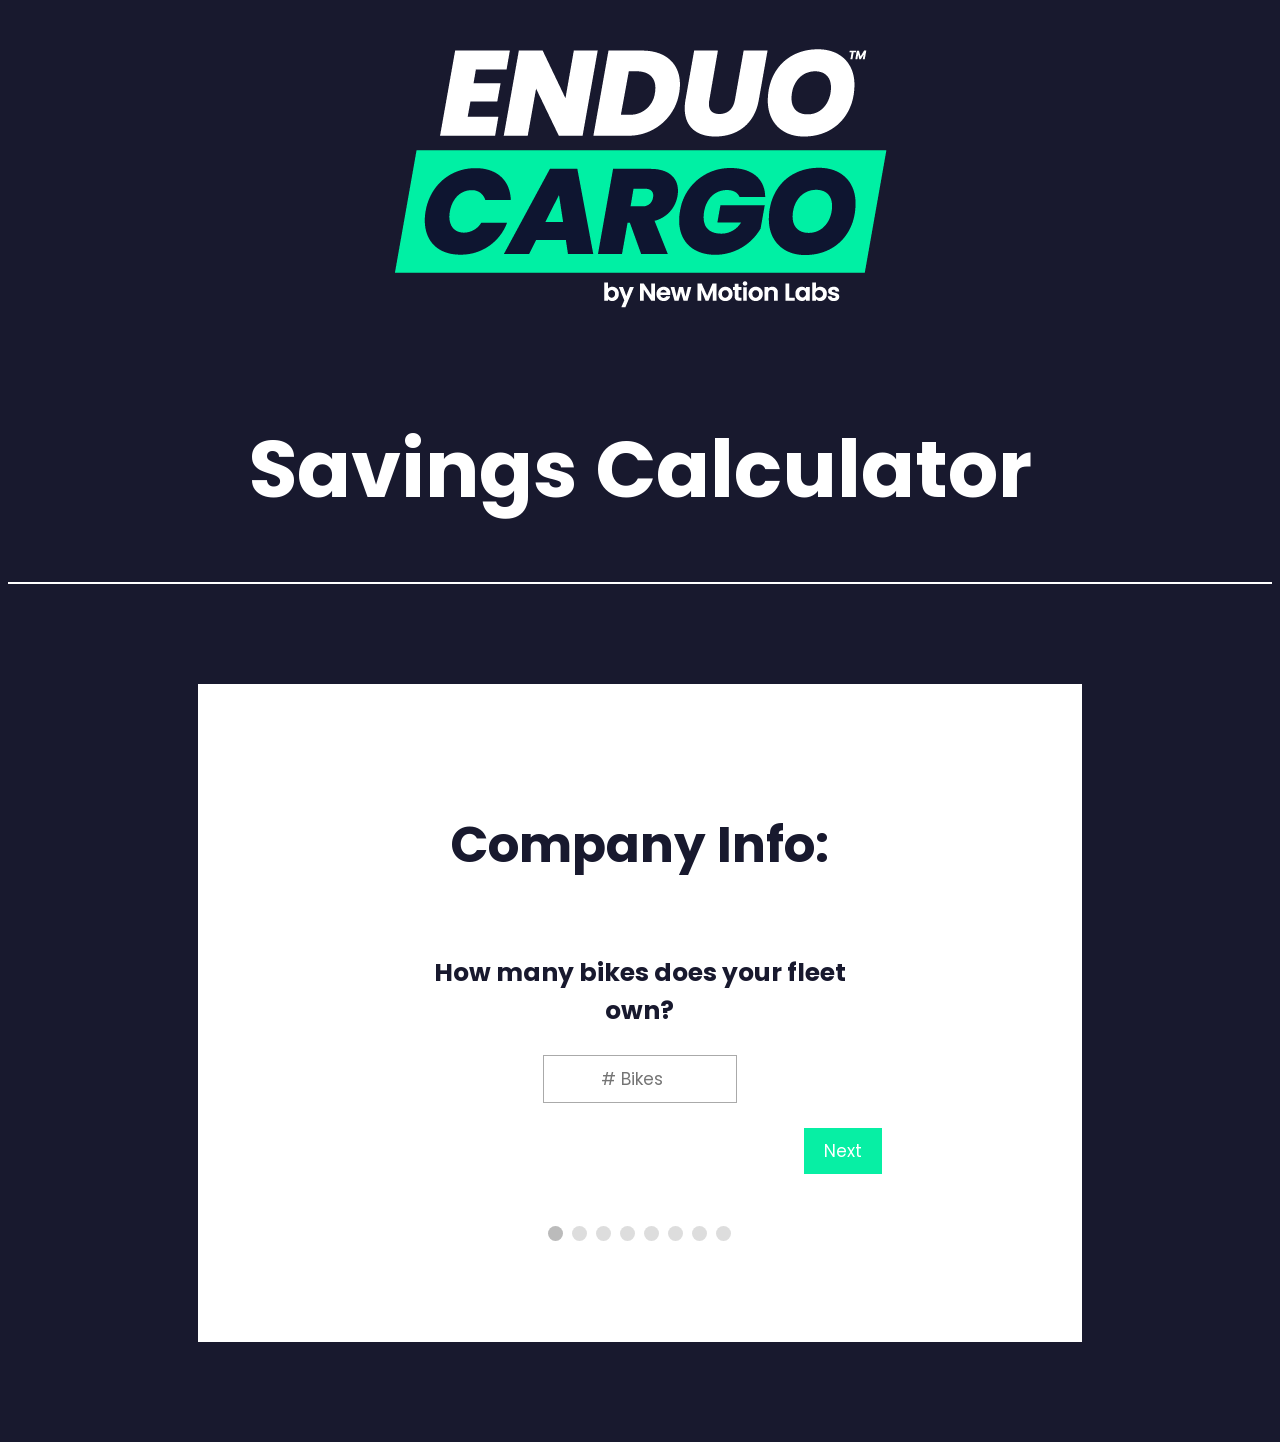
==== index.html @ 2cf8b59c "Update index.html" ====
<!DOCTYPE html>
<html>

    <html lang="en">
        <head>
          <meta charset="UTF-8" />
          <meta name="viewport" content="width=device-width, initial-scale=1.0" />
          <meta http-equiv="X-UA-Compatible" content="ie=edge" />
          <link href='https://fonts.googleapis.com/css?family=Poppins' rel='stylesheet'>
          <link rel="stylesheet" href="./s.css">

          <title>Savings Calculator</title>
          <link rel="icon" type="image/x-icon" href="NewMotionLabs.jpg">
        </head>

<meta name="viewport" content="width=device-width, initial-scale=1.0">
<link href="https://fonts.googleapis.com/css?family=Raleway" rel="stylesheet">
<link rel="icon" type="image/x-icon" href="NewMotionLabs.jpg">
<!-- <script src="./ac.js"></script> -->

<!-- <style>

* {
  box-sizing: border-box;
}

header {
    background-color: #18192e;
  font-family: 'Poppins', sans-serif;
  color: #ffffff;
  
    font-weight: bolder;
    font-size: 40px;
    text-align: center;
}

body {
  background-color: #18192e;
  font-family: 'Poppins';

    font-weight: bolder;
    font-size: 25px;
    text-align: center;

}

#regForm {
    text-align: center;
  background-color: #ffffff;
  margin: 10px auto;
  font-family: 'Poppins', sans-serif;
  padding: 40px;
  width: 70%;
  min-width: 300px;
}

#formBox {
    text-align: center;
  background-color: #ffffff;
  margin: 100px auto;
  font-family: 'Poppins', sans-serif;
  padding: 40px;
  width: 70%;
  min-width: 300px;
}

h1 {
  text-align: center; 
  font-family: 'Poppins', sans-serif; 
}

input {
  text-align: center;
  padding: 10px;
  width: 40%;
  font-size: 17px;
  font-family: 'Poppins', sans-serif;
  border: 1px solid #aaaaaa;
}

/* Mark input boxes that gets an error on validation: */
input.invalid {
  background-color: #ffdddd;
}

/* Hide all steps by default: */
.tab {
  display: none;
}

button {
  background-color: #07efa4;
  color: #ffffff;
  border: none;
  padding: 10px 20px;
  font-size: 17px;
  font-family: 'Poppins', sans-serif;
  cursor: pointer;
}

button:hover {
  opacity: 0.8;
}

#prevBtn {
  background-color: #bbbbbb;
  font-family: 'Poppins', sans-serif;
}

/* Make circles that indicate the steps of the form: */
.step {
  height: 15px;
  width: 15px;
  margin: 0 2px;
  background-color: #bbbbbb;
  border: none;  
  border-radius: 50%;
  display: inline-block;
  opacity: 0.5;
}

.step.active {
  opacity: 1;
}

/* Mark the steps that are finished and valid: */
.step.finish {
  background-color: #07efa4;
}
</style>
-->
<header>
    <img src="EnduoCargo.png">
    <h1>Savings Calculator</h1>
    <hr size="4" width="100%" color="white">
    
</header> 

<body>
    <div id="formBox">

    <form id="regForm">
        <!-- One "tab" for each step in the form: -->
        <div class="tab"> <h1>Company Info:</h1> <br> How many bikes does your fleet own?
            <p><input placeholder="# Bikes" type="number" oninput="this.className = ''" name="nBikes"></p>
        </div>

        <div class="tab"> <h1>Company Info:</h1> <br> What percentage do you want to equip with Enduo?
            <p><input placeholder="% Bikes" type="number" oninput="this.className = ''" name="ptgBikes"></p>
        </div>

        <div class="tab"> <h1>Company Info:</h1> <br> How Many years has your fleet been in operation?
            <p><input placeholder="Years" type="number" oninput="this.className = ''" name="Years"></p>
        </div>

        <div class="tab"> <h1>Company Info:</h1> <br> How far does each bike travel per year?
            <p><input placeholder="Km Travelled" type="number" oninput="this.className = ''" name="Dist"></p>
        </div>

        <div class="tab"> <h1>Company Info:</h1> <br> How much do you currently pay for chains?
            <p><input placeholder="£ Chain" type="number" oninput="this.className = ''" name="costChain"></p>
        </div>

        <div class="tab"> <h1>Company Info:</h1> <br> How much do you currently pay for your chainring and sprocket?
            <p><input placeholder="£ Chainring/Sprocket" type="number" oninput="this.className = ''" name="costChainr"></p>
        </div>

        <div class="tab"> <h1>Company Info:</h1> <br> How much do you currently pay to replace chains? (mechanic cost)
            <p><input placeholder="£ Replacement" type="number" oninput="this.className = ''" name="costReplacement"></p>
        </div>

        <div class="tab"> <h1>Company Info:</h1> <br> How much do you currently pay for maintenance per chain per year?
            <p><input placeholder="£ Maintenance" type="number" oninput="this.className = ''" name="costMaitenance"></p>
        </div>

        <div style="overflow:auto;">
            <div style="float:right;">
            <button type="button" id="prevBtn" onclick="nextPrev(-1)">Previous</button>
            <button type="button" id="nextBtn" onclick="nextPrev(1)">Next</button>
            </div>
        </div>
        <!-- Circles which indicates the steps of the form: -->
        <div style="text-align:center;margin-top:40px;">
            <span class="step"></span>
            <span class="step"></span>
            <span class="step"></span>
            <span class="step"></span>
            <span class="step"></span>
            <span class="step"></span>
            <span class="step"></span>
            <span class="step"></span>
        </div>
    </form>

    <!-- <div id="loading" class="loading" style="display: none;">
        <video width="320" height="240" autoplay>
            <source src="trimmm.mov" type="video/mp4">
          </video>
    </div> -->

    <div id="myResults" class="myResults" style="display: none;">
        <h1>Results</h1>
        <table>
            <tr>
              <th>Accumulated Costs per Bike</th>
              <th>Current</th> 
              <th>Enduo Cargo</th>
<!--               <th>Enduo Light</th> -->
            </tr>
            <tr>
              <td>Chains</td> 
              <td id="cc"></td>
              <td id="ecc"></td>
<!--               <td id="elc"></td> -->
            </tr>
            <tr>
              <td>Sprockets/chainrings</td>
              <td id="ccr"></td>
              <td id="eccr"></td>
<!--               <td id="elcr"></td> -->
            </tr>
            <tr>
                <td>Service Costs</td>
                <td id="cs"></td>
                </td>
                <td id="ecs"></td>
<!--                 <td id="els"></td> -->
              </tr>
              <tr>
                <td>Maitenence Costs</td>
                <td id="cm"> </td>
                <td id="ecm"> </td>
<!--                 <td id="elm"> </td> -->
              </tr>
              <tr>
                <td>Total</td>
                <td id="ct"> </td>
                <td id="ect"> </td>
<!--                 <td id="elt"> </td> -->
              </tr>
          </table>

          <!-- <div id="container"></div> -->

          <h2 id="savings"> </h2>
          <p id="percent"> </p>

          <!-- <p id="myResultsParagraph"></p> -->
    </div>
 </div> 

    <script>
    var currentTab = 0; // Current tab is set to be the first tab (0)
    showTab(currentTab); // Display the current tab
    var formData = {};

    function showTab(n) {
    // This function will display the specified tab of the form...
    var x = document.getElementsByClassName("tab");
    x[n].style.display = "block";
    //... and fix the Previous/Next buttons:
    if (n == 0) {
        document.getElementById("prevBtn").style.display = "none";
    } else {
        document.getElementById("prevBtn").style.display = "inline";
    }
    if (n == (x.length - 1)) {
        document.getElementById("nextBtn").innerHTML = "Submit";
    } else {
        document.getElementById("nextBtn").innerHTML = "Next";
    }
    //... and run a function that will display the correct step indicator:
    fixStepIndicator(n)
    }

    function nextPrev(n) {
    // This function will figure out which tab to display
    var x = document.getElementsByClassName("tab");
    // Exit the function if any field in the current tab is invalid:
    if (n == 1 && !validateForm()) return false;
    //get name and value of input element
    var inputElements = x[currentTab].querySelectorAll("input");
    var inputElement = inputElements[0];
    formData[inputElement?.name] = inputElement?.value;
    // Hide the current tab:
    x[currentTab].style.display = "none";
    // Increase or decrease the current tab by 1:
    currentTab = currentTab + n;
    // if you have reached the end of the form...
    if (currentTab >= x.length) {
        console.log(formData)
        let nBikes = formData['nBikes'];
        let ptgBikes = formData['ptgBikes'];
        let Years = formData['Years'];
        let costChain = formData['costChain'];
        let costChainr = formData['costChainr'];
        let costCargoc = 79;
        let costCargo = 171;
        let costLightc = 49;
        let costLight = 59;
        let costReplacement = formData['costReplacement'];
        let costMaitenance = formData['costMaitenance'];
        let Dist = formData['Dist'];
        let chainlife = 3500;
        let sprocketlife = 3500;
        let cargoclife = 20000;
        let cargolife = 30000;
        let lightclife = 10000;
        let lightlife = 30000;

        let cc = Dist*Years*costChain/chainlife;
        let ccr = Dist*Years*costChainr/sprocketlife;
        let cs = Dist*Years*costReplacement/chainlife;
        let cm = costMaitenance*Years;
        let ct = cm + cs + ccr + cc;

        let ecc = Dist*Years*costCargoc/cargoclife;
        let eccr = Dist*Years*costCargo/cargolife;
        let ecs = Dist*Years*costReplacement/cargoclife;
        let ecm = costMaitenance*Years;
        let ect = ecc + eccr + ecs + ecm;

        let elc = Dist*Years*costLightc/lightclife;
        let elcr = Dist*Years*costLight/lightlife;
        let els = Dist*Years*costReplacement/lightclife;
        let elm = costMaitenance*Years;
        let elt = elc + elcr + els + elm;
       
       
        let fnum = nBikes * ptgBikes / 100;
        let ysavings = (ect/Years) - (ct/Years);
        let tsavings = fnum * ysavings * -1;


        // ... the form gets submitted:
        document.getElementById("regForm").style.display = "none";

        document.getElementById("myResults").style.display = "block";
        // setTimeout(document.getElementById("myResults").style.display = "block", 20000)
       
        document.getElementById("cc").innerText = "£" + cc.toFixed(2);
        document.getElementById("ccr").innerText = "£" + ccr.toFixed(2);
        document.getElementById("cs").innerText = "£" + cs.toFixed(2);
        document.getElementById("cm").innerText = "£" + cm.toFixed(2);
        document.getElementById("ct").innerText = "£" + ct.toFixed(2);

        document.getElementById("ecc").innerText = "£" + ecc.toFixed(2);
        document.getElementById("eccr").innerText = "£" + eccr.toFixed(2);
        document.getElementById("ecs").innerText = "£" + ecs.toFixed(2);
        document.getElementById("ecm").innerText = "£" + ecm.toFixed(2);
        document.getElementById("ect").innerText = "£" + ect.toFixed(2);

        document.getElementById("elc").innerText = "£" + elc.toFixed(2);
        document.getElementById("elcr").innerText = "£" + elcr.toFixed(2);
        document.getElementById("els").innerText = "£" + els.toFixed(2);
        document.getElementById("elm").innerText = "£" + elm.toFixed(2);
        document.getElementById("elt").innerText = "£" + elt.toFixed(2);

        // document.getElementById("savings").innerText = "Your fleet would save £";
        document.getElementById("savings").innerText = "Your fleet would save £" + tsavings.toFixed(2) + " per year";
        document.getElementById("percent").innerText = "(when used with " + ptgBikes + "% of your bikes)";
       
       let startcurrent = costChain + costChainr;
       let startcargo = costCargo + costCargoc;
       let startlife = costLight + costLightc;
       
        return false;
    }
    // Otherwise, display the correct tab:
    showTab(currentTab);
    }

    function validateForm() {
    // This function deals with validation of the form fields
    var x, y, i, valid = true;
    x = document.getElementsByClassName("tab");
    y = x[currentTab].getElementsByTagName("input");
    // A loop that checks every input field in the current tab:
    for (i = 0; i < y.length; i++) {
        // If a field is empty...
        if (y[i].value == "") {
        // add an "invalid" class to the field:
        y[i].className += " invalid";
        // and set the current valid status to false
        valid = false;
        }
    }
    // If the valid status is true, mark the step as finished and valid:
    if (valid) {
        document.getElementsByClassName("step")[currentTab].className += " finish";
    }
    return valid; // return the valid status
    }

    function fixStepIndicator(n) {
    // This function removes the "active" class of all steps...
    var i, x = document.getElementsByClassName("step");
    for (i = 0; i < x.length; i++) {
        x[i].className = x[i].className.replace(" active", "");
    }
    //... and adds the "active" class on the current step:
    x[n].className += " active";
    }
    </script>

</body>
</html>
---- s.css ----
/* Style the form */

* {
    box-sizing: border-box;
  }


  #regForm {
    text-align: center;
  background-color: #ffffff;
  margin: 10px auto;
  font-family: 'Poppins', sans-serif;
  padding: 40px;
  width: 70%;
  min-width: 300px;
}
  

  header {
    background-color: #18192e ;
    color: white;
    font-family: 'Poppins';
    font-size: 60px;
    
    font-weight: bolder;
    text-align: center;
  }

  body {
    background-color: #18192e ;
    color: #18192e;
    font-family: 'Poppins';
    font-size: 60px;
    
    font-weight: bolder;
    text-align: center;
  }



  /* Style the input fields */
  input {
    padding: 10px;
    width: 100%;
    font-size: 17px;
    font-family:  'Poppins';
    border: 1px solid #aaaaaa;
  }
  
  /* Mark input boxes that gets an error on validation: */
  input.invalid {
    background-color: #ffdddd;
  }
  
  /* Hide all steps by default: */
  .tab {
    display: none;
  }
  
  /* Make circles that indicate the steps of the form: */
  .step {
    height: 15px;
    width: 15px;
    margin: 0 2px;
    background-color: #bbbbbb;
    border: none;
    border-radius: 50%;
    display: inline-block;
    opacity: 0.5;
  }
  
  /* Mark the active step: */
  .step.active {
    opacity: 1;
  }
  
  /* Mark the steps that are finished and valid: */
  .step.finish {
    background-color: #04AA6D;
  }


  * {
    box-sizing: border-box;
  }
  
  header {
      background-color: #18192e;
    font-family: 'Poppins', sans-serif;
    color: #ffffff;
    
      font-weight: bolder;
      font-size: 40px;
      text-align: center;
  }
  
  body {
    background-color: #18192e;
    font-family: 'Poppins';
  
      font-weight: bolder;
      font-size: 25px;
      text-align: center;
  
  }
  
  #regForm {
      text-align: center;
    background-color: #ffffff;
    margin: 10px auto;
    font-family: 'Poppins', sans-serif;
    padding: 40px;
    width: 70%;
    min-width: 300px;
  }
  
  #formBox {
      text-align: center;
    background-color: #ffffff;
    margin: 100px auto;
    font-family: 'Poppins', sans-serif;
    padding: 40px;
    width: 70%;
    min-width: 300px;
  }

  
  h1 {
    text-align: center; 
    font-family: 'Poppins', sans-serif; 
  }
  
  input {
    text-align: center;
    padding: 10px;
    width: 40%;
    font-size: 17px;
    font-family: 'Poppins', sans-serif;
    border: 1px solid #aaaaaa;
  }
  
  

  /* Mark input boxes that gets an error on validation: */
  input.invalid {
    background-color: #ffdddd;
  }
  
  /* Hide all steps by default: */
  .tab {
    display: none;
  }
  
  button {
    background-color: #07efa4;
    color: #ffffff;
    border: none;
    padding: 10px 20px;
    font-size: 17px;
    font-family: 'Poppins', sans-serif;
    cursor: pointer;
  }

  
  button:hover {
    opacity: 0.8;
  }
  
  #prevBtn {
    background-color: #bbbbbb;
    font-family: 'Poppins', sans-serif;
  }
  
  /* Make circles that indicate the steps of the form: */
  .step {
    height: 15px;
    width: 15px;
    margin: 0 2px;
    background-color: #bbbbbb;
    border: none;  
    border-radius: 50%;
    display: inline-block;
    opacity: 0.5;
  }
  
  .step.active {
    opacity: 1;
  }
  
  /* Mark the steps that are finished and valid: */
  .step.finish {
    background-color: #07efa4;
  }

  table, td, th {  
    border: 1px solid #ddd;
    text-align: left;
  }
  
  table {
    border-collapse: collapse;
    width: 100%;
    margin-left: auto;
    margin-right: auto;
  }
  
  th, td {
    padding: 15px;
  }

  th {
    background-color: #18192e;
    color: white;
  }

  tr:hover nth-child{background-color: #07efa4;}
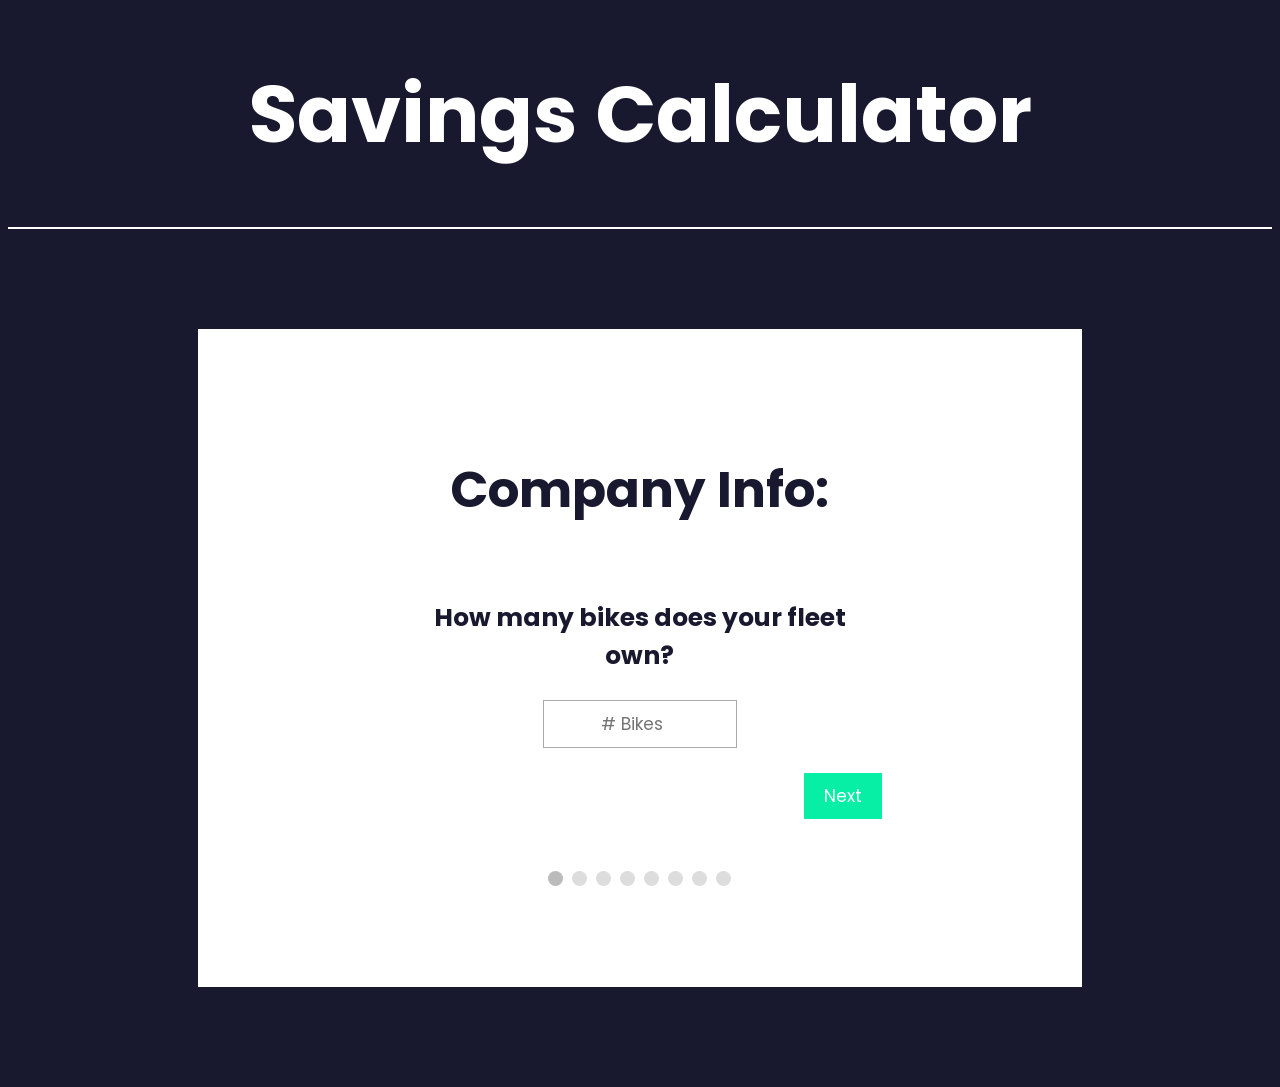
==== commit 2feb5bec: "Update index.html" ====
--- a/index.html
+++ b/index.html
@@ -130,7 +130,7 @@
 </style>
 -->
 <header>
-    <img src="EnduoCargo.png">
+<!--     <img src="EnduoCargo.png"> -->
     <h1>Savings Calculator</h1>
     <hr size="4" width="100%" color="white">
     
@@ -149,8 +149,8 @@
             <p><input placeholder="% Bikes" type="number" oninput="this.className = ''" name="ptgBikes"></p>
         </div>
 
-        <div class="tab"> <h1>Company Info:</h1> <br> How Many years has your fleet been in operation?
-            <p><input placeholder="Years" type="number" oninput="this.className = ''" name="Years"></p>
+        <div class="tab"> <h1>Company Info:</h1> <br> How many years has your fleet been in operation?
+            <p><input placeholder="# Years" type="number" oninput="this.className = ''" name="Years"></p>
         </div>
 
         <div class="tab"> <h1>Company Info:</h1> <br> How far does each bike travel per year?
@@ -203,7 +203,7 @@
         <table>
             <tr>
               <th>Accumulated Costs per Bike</th>
-              <th>Current</th> 
+              <th>Current Set-up</th> 
               <th>Enduo Cargo</th>
 <!--               <th>Enduo Light</th> -->
             </tr>
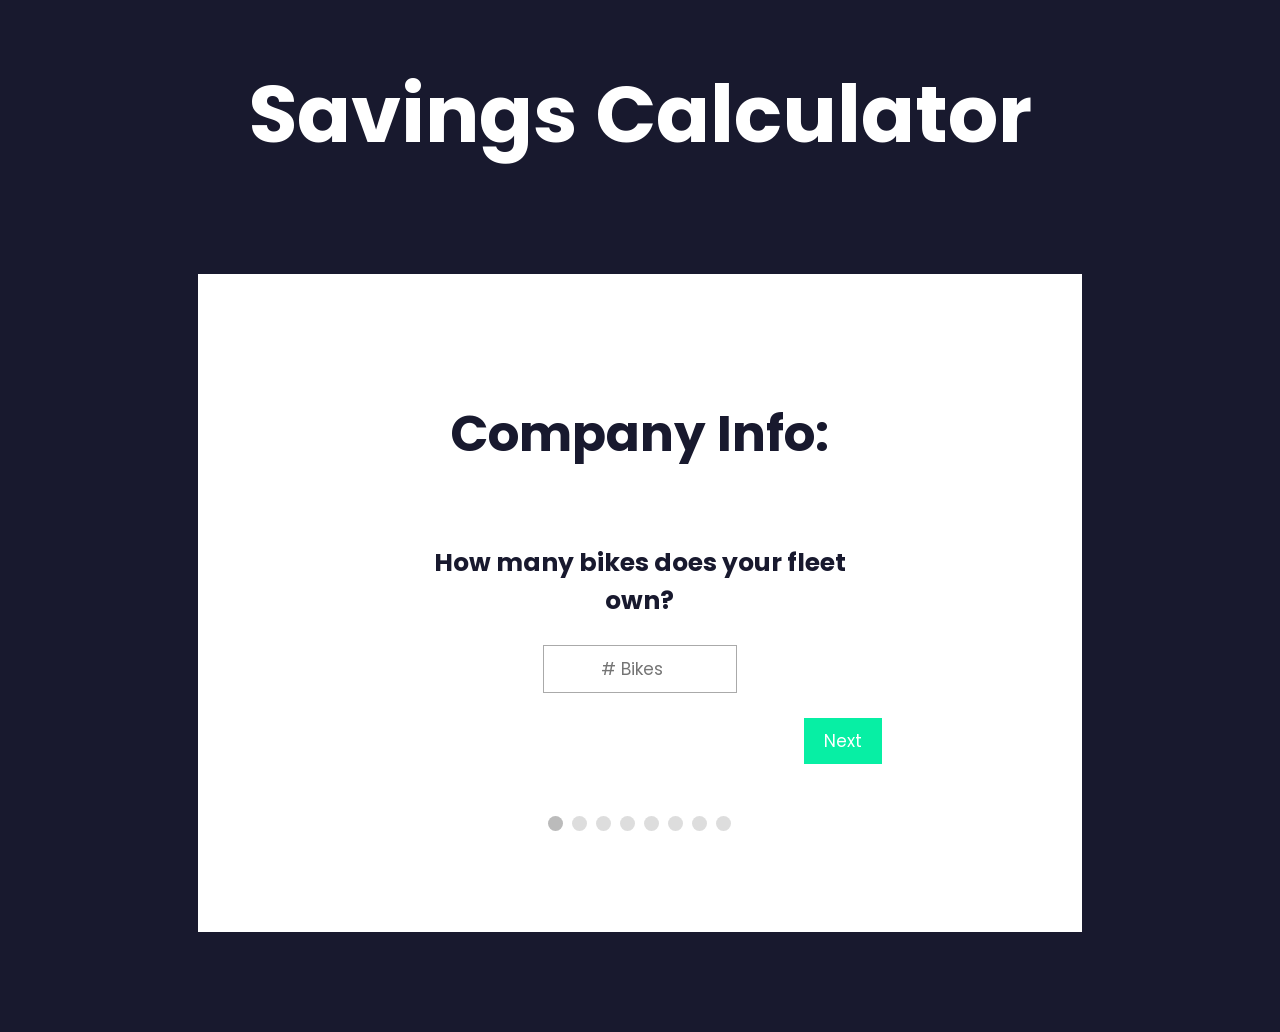
==== commit 01842c7a: "Update index.html" ====
--- a/index.html
+++ b/index.html
@@ -132,7 +132,7 @@
 <header>
 <!--     <img src="EnduoCargo.png"> -->
     <h1>Savings Calculator</h1>
-    <hr size="4" width="100%" color="white">
+<!--     <hr size="4" width="100%" color="white"> -->
     
 </header> 
 
